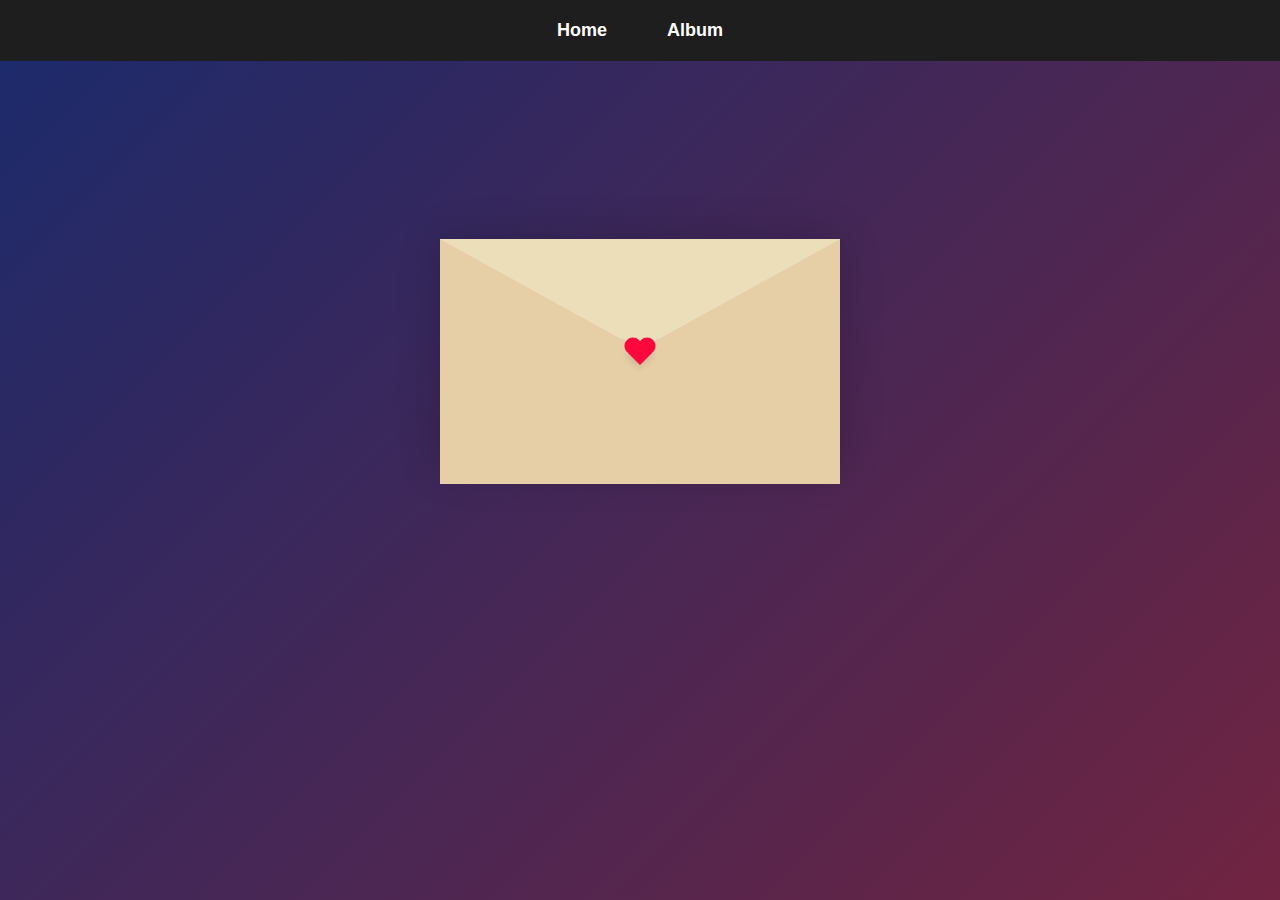
==== index.html @ 399b4ec5 "Add files via upload" ====
<!DOCTYPE html>
<html lang="en">
<head>
    <meta charset="UTF-8">
    <meta http-equiv="X-UA-Compatible" content="IE=edge">
    <meta name="viewport" content="width=device-width, initial-scale=1.0">
    <title>HAPPY BIRTHDAY</title>
    <link rel="stylesheet" href="./style.css">
</head>
<body>
    <!-- Neon Navigation -->
    
    <div class="navbar">
        <a href="index.html">Home</a>
        <a href="album.html">Album</a>
    </div>
    <canvas id="canvas" ></canvas>
    <script>
        window.oncontextmenu = function () { return false; } // Block menu

        var canvas = document.getElementById('canvas'); // Get element by ID canvas
        var ctx = canvas.getContext('2d'); 				// Get concent of canvas 2d graphics
        var frameRate = 60.0;							// Frame rate per second use in loop
        var frameDelay = 1000.0/frameRate;				// Frame Delay per second like latency

        var clientWidth = innerWidth;					// Clients Width of web screen
        var clientHeight = innerHeight;					// Clients height of web screen
        var timer = 0;									// Timer is ticker, how many ticks per round
        var x = 0;										// Mouse x coordinates
        var y = 0;										// Mouse y coordinates

        canvas.width = clientWidth;						// Set canvas width to user width
        canvas.height = clientHeight;					// Set canvas height to user height

        var TimedFirework = 500;						// Repeat Firework every x MS
        var LimiterTicker = 0;							// 
        var fireworks = [];								// Array with starting fireworks
        var particles = [];								// Array with particles
        var typecount = 1;								// Variable to change firework type
        var sparks = [];								// Array for sparkles drops
        var num = 1;									// number of color
        var colorchanger = 0;							// colorchange timer

        // Function to calculate distance = Simple Pythagorean theorem
        function distance(px1, py1, px2, py2) {
            xdis = px1 - px2;
            ydis = py1 - py2;
            return Math.sqrt((xdis*xdis) + (ydis*ydis));
        }

        // My own created function to get angle from point to point
        function getAngle(posx1, posy1, posx2, posy2) {
            if (posx1 == posx2) { if (posy1 > posy2) { return 90; } else { return 270; } }
            if (posy1 == posy2) { if (posy1 > posy2) { return 0; } else { return 180; } }

            var xDist = posx1 - posx2;
            var yDist = posy1 - posy2;

            if (xDist == yDist) { if (posx1 < posx2) { return 225; } else { return 45; } }
            if (-xDist == yDist) { if (posx1 < posx2) { return 135; } else { return 315; } }

            if (posx1 < posx2) {
                return Math.atan2(posy2-posy1, posx2-posx1)*(180/Math.PI) + 180;
            } else {
                return Math.atan2(posy2-posy1, posx2-posx1)*(180/Math.PI) + 180;
            }
        }

        // My function to create random number
        function random(min, max, round) {
            if (round == 'round') {
                return Math.round(Math.random() * (max - min) + min);
            } else {
                return Math.random() * (max - min) + min;
            }
        }

        // Function to choose one of these best colors
        function colors() {
            if (timer > colorchanger) { num = random(0, 7, 'round'); colorchanger = timer + (10); }
            
            switch(num) {
                case 1: return '#ff0000'; break;
                case 2: return '#ffff00'; break;
                case 3: return '#c300ff'; break;
                case 4: return '#0022ff'; break;
                case 5: return '#ff0059'; break;
                case 6: return '#ff00ff'; break;
                case 7: return '#ff6a00'; break;
            }

        }

        // Function to make firework
        createFirework = function() {
            firework = new Firework();

            firework.x = firework.sx = clientWidth/2;
            firework.y = firework.sy = clientHeight;

            firework.color = colors();

            if (x != 0 && y != 0) {
                firework.tx = x;
                firework.ty = y;
                x = y = 0;
            } else {
                firework.tx = random(400, clientWidth-400);
                firework.ty = random(0, clientHeight / 2);
            }

            var angle = getAngle(firework.sx, firework.sy, firework.tx, firework.ty);

            firework.vx = Math.cos(angle * Math.PI/180.0);
            firework.vy = Math.sin(angle * Math.PI/180.0);

            fireworks.push(firework);
        }

        // Function to start Firework
        Firework = function() {

            this.x = 0;
            this.y = 0;
            this.sx = 0;
            this.sy = 0;
            this.tx = 0;
            this.ty = 0;
            this.vx = 0;
            this.vy = 0;
            this.color = 'rgb(217, 35, 35)';
            this.dis = distance(this.sx, this.sy, this.tx, this.ty);
            this.speed = random(800, 1100);
            this.gravity = 1.5;
            this.ms = 0;
            this.s = 0;
            this.del = false;

            this.update = function(ms) {
                this.ms = ms / 1000;

                if (this.s > 2000/ms) {
                    createParticles(typecount, 30, this.x, this.y, this.color);
                    this.del = true;
                } else {
                    this.speed *= 0.98;
                    this.x -= this.vx * this.speed * this.ms;
                    this.y -= this.vy * this.speed * this.ms - this.gravity;
                }

                this.s++;
            }

            this.draw = function() {
                ctx.beginPath();
                ctx.fillStyle = this.color;
                ctx.arc(this.x, this.y, 1, 0, 2*Math.PI);
                ctx.fill();
            }
        }

        // Function to create array particles
        createParticles = function(type, count, pox, poy, color) {
            for (var i = 0; i < count; i++) {
                par = new Particles();
                par.type = type;

                par.color = color;
                par.x = pox;
                par.y = poy;

                var angle = random(0, 360);
                par.vx = Math.cos(angle * Math.PI/180.0);
                par.vy = Math.sin(angle * Math.PI/180.0);

                particles.push(par);
            };
        }

        // Function to make particles
        Particles = function() {

            this.x = 0;
            this.y = 0;
            this.vx = 0;
            this.vy = 0;
            this.speed = random(200, 500);
            this.gravity = 1;
            this.wind = 0;
            this.type = 1;
            this.opacity = 1;
            this.s = 0;
            this.scale = 1;
            this.color = '#FFF';
            this.del = false;

            this.update = function(ms) {
                this.ms = ms / 1000;

                if (this.s > 900/ms) { if (this.opacity - 0.05 < 0) { this.opacity = 0; } else { this.opacity -= 0.05; } }

                if (this.type == 1) {
                    this.speed *= 0.96;
                    this.x -= this.vx * this.speed * this.ms + this.wind;
                    this.y -= this.vy * this.speed * this.ms - this.gravity;
                } else if (this.type == 2) {
                    if (this.s < 800/ms) { this.scale += 0.1; } else { this.scale -= 0.2; }
                    this.speed *= 0.96;
                    this.x -= this.vx * this.speed * this.ms + this.wind;
                    this.y -= this.vy * this.speed * this.ms - this.gravity;
                } else if (this.type == 3) {
                    this.speed *= 0.95;
                    this.x -= this.vx * this.speed * this.ms + this.wind;
                    this.y -= this.vy * this.speed * this.ms;
                } else if (this.type == 4) {
                    this.speed *= 0.96;
                    this.x -= this.vx * this.speed * this.ms + this.wind;
                    this.y -= this.vy * this.speed * this.ms - this.gravity;

                    spark = new Sparkler();
                    spark.x = this.x;
                    spark.y = this.y;
                    spark.vx = Math.cos(random(0, 360, 'round') * (Math.PI/180))*1.05;
                    spark.vy = Math.sin(random(0, 360, 'round') * (Math.PI/180))*1.05;
                    spark.tx = this.x;
                    spark.ty = this.y;
                    spark.color = this.color;
                    spark.limit = random(4, 10, 'round');
                    sparks.push(spark);
                } else {

                }

                this.s++;
            }

            this.draw = function() {
                ctx.save();
                ctx.globalAlpha = this.opacity;
                ctx.fillStyle = this.color;
                ctx.strokeStyle = this.color;

                if (this.type == 1) {
                    ctx.beginPath();
                    ctx.arc(this.x, this.y, 1.5, 0, 2*Math.PI);
                    ctx.fill();
                } else if (this.type == 2) {
                    ctx.translate(this.x, this.y);
                    ctx.scale(this.scale, this.scale);
                    ctx.beginPath();
                    ctx.fillRect(0, 0, 1, 1);
                } else if (this.type == 3) {
                    ctx.beginPath();
                    ctx.moveTo(this.x, this.y);
                    ctx.lineTo(this.x - this.vx * 10, this.y - this.vy * 10);
                    ctx.stroke();
                } else if (this.type == 4) {
                    ctx.beginPath();
                    ctx.arc(this.x, this.y, 1.5, 0, 2*Math.PI);
                    ctx.fill();
                } else {
                    ctx.arc(this.x, this.y, 1, 0, 2*Math.PI);
                    ctx.fill();
                }

                ctx.closePath();
                ctx.restore();
            }
        }

        // Function for sparkler type of firework
        Sparkler = function() {

            this.x = 0;
            this.y = 0;
            this.tx = 0;
            this.ty = 0;
            this.limit = 0;
            this.color = 'red';

            this.update = function() {
                this.tx += this.vx;
                this.ty += this.vy;

                this.limit--;
            }

            this.draw = function() {
                ctx.beginPath();
                ctx.moveTo(this.x, this.y);
                ctx.lineTo(this.tx, this.ty);
                ctx.lineWidth = 1;
                ctx.strokeStyle = this.color;
                ctx.stroke();
                ctx.closePath();
            }
        }

        // Mouse coordinates to fire
        canvas.addEventListener('mousedown', function(evt) {
            evt = evt || window.event;
            var button = evt.which || evt.button;
            if (button == 1) {
                // If button is first (left) on mouse
                x = evt.clientX; y = evt.clientY; createFirework();
            } else { 
            }
        });

        update = function(frame) {

            // text to controll firework
            

            // Every tick clear screen with black rectangle with opacity 0.15
            ctx.globalAlpha = 1;
            ctx.clearRect(0, 0, canvas.width, canvas.height);

            if (timer > LimiterTicker) {
                // Creating array with starting Firework
                createFirework();

                LimiterTicker = timer + (TimedFirework / frame);
            }

            var i = fireworks.length;
            while(i--) {
                // Progress starting Fireworks
                if (fireworks[i].del == true) { fireworks.splice(i, 1); } else {
                    fireworks[i].update(frame);
                    fireworks[i].draw();
                }
            }

            var i = particles.length;
            while(i--) {
                // Progress particles
                if (particles[i].opacity == 0) { particles.splice(i, 1); } else {
                    particles[i].update(frame);
                    particles[i].draw();
                }
            }

            var i = sparks.length;
            while(i--) {
                // Progress sparks
                if (sparks[i].limit < 0) { sparks.splice(i, 1); } else {
                    sparks[i].update(frame);
                    sparks[i].draw();
                }
            }

            timer++;
        }

        var main = setInterval(function() { update(frameDelay); }, frameDelay);
    </script>

    <div class="container">
        <div class="envelope-wrapper">
            <div class="envelope">
                <div class="letter">
                    <div class="text">
                        <strong>Chúc mừng sinh nhật vợ iuuuuu dấu!!!</strong>
                        <p>
                            <span class="indent">Roses are red,</span><br>
                            <span class="indent"> Violets are blue,</span><br>
                            <span class="indent"> Sugar is sweet,</span><br>
                            <span class="indent"> And so are you!</span><br>
                            Cảm ơn chị đã đến với cuộc đời em,<br>
                            Chúc chị luôn vui vẻ, hạnh phúc, yêu thương và ở bên NH suốt đời. Bé yêuuuuuuuuuuuu chị nhìuu lắm lắmmm!!!
                        </p>
                    </div>
                </div>
            </div>
            <div class="heart"></div>
        </div>
    </div>
    <script>
        var canvas = document.getElementById('canvas');
        const envelope = document.querySelector('.container');
        //const canvas = document.querySelector('canvas');
        envelope.addEventListener('click', () => {
            
            envelope.classList.toggle('flap');
            canvas.style.display = 'inline';
        });
    </script>
    <audio id="player" autoplay loop>
        <source src="./music/music.mp3" type="audio/mp3" />
    </audio>
    
</body>
</html>
---- style.css ----
:root{
  --primary: #ffedfc;
  --bg-color: rgb(151, 26, 26);
  --bg-envelope-color: #f5edd1;
  --envelope-tab: #ecdeb8;
  --envelope-cover: #e6cfa7;
  --shadow-color: rgba(0, 0, 0, 0.2);
  --txt-color: #444;
  --heart-color: rgb(252, 8, 61);
}
body{
  font-family: "sans-serif", "sans-serif", sans-serif;
  margin: 0;
  padding: 0;
  box-sizing: border-box;
  background: linear-gradient(135deg, #1a2a6c, #b21f1f, #fdbb2d);
  background-size: 400% 400%;
  display: absolute;
  align-items: center;
  justify-content: center;
  
}
.container {
  position: relative;
  height: 65vh;
  display: grid;
  place-items: center;
  transition: transform 0.5s ease-in-out 1s;
}
.container > .envelope-wrapper {
  background: var(--bg-envelope-color);
  box-shadow: 0 0 40px var(--shadow-color);
  
  
}
.envelope-wrapper > .envelope {
  position: relative;
  width: 400px;
  height: 230px;
  
}
.envelope-wrapper > .envelope::before {
  content: "";
  position: absolute;
  top: 0;
  z-index: 2;
  border-top: 110px solid var(--envelope-tab);
  border-right: 200px solid transparent;
  border-left: 200px solid transparent;
  transform-origin: top;
  transition: all 0.5s ease-in-out 0.7s;
}
.envelope-wrapper > .envelope::after {
  content: "";
  position: absolute;
  z-index: 2;
  width: 0px;
  height: 0px;
  border-top: 110px solid transparent;
  border-right: 200px solid var(--envelope-cover);
  border-bottom: 135px solid var(--envelope-cover);
  border-left: 200px solid var(--envelope-cover);
  transition: all 0.5s ease-in-out 0.7s;
}
.envelope > .letter {
  position: absolute;
  right: 20%;
  bottom: 0;
  width: 55%;
  height: 80%;
  background: var(--primary);
  text-align: center;
  transition: all 1s ease-in-out;
  box-shadow: 0 0 5px var(--shadow-color);
  padding: 20px 10px;
  
}

.envelope > .letter > .text {
  font-family: "Times New Roman", Times, serif;
  color: var(--txt-color);
  text-align: left;
  font-size: 9px;
}
.heart {
  position: absolute;
  top:49%;
  left: 50%;
  width: 17px;
  height: 17px;
  background: var(--heart-color);
  z-index: 5;
  transform: translate(-50%, -20%) rotate(45deg);
  transition: transform 0.5s ease-in-out 1s;
  box-shadow: 0 1px 8px var(--shadow-color);
  cursor: pointer;
}

.heart:before, 
.heart:after {
  content: "";
  position: absolute;
  width: 17px;
  height: 17px;
  background-color: var(--heart-color);
  border-radius: 50%;
  z-index: 5;
}
.heart:before {
  top: -10.5px;
}
.heart:after {
  right: 10.5px;
}
.flap{
  transform: translateY(450px); 
  transition: all 0.8s ease-in-out 1s;
}
.flap >.envelope-wrapper >.envelope:before {
  transform: rotateX(180deg);
  z-index: 0;
  
}
.flap>.envelope-wrapper > .envelope > .letter {
  bottom: 440px;
  transform: scale(1.8);
  transition-delay: 1s;
  
}
.flap >.envelope-wrapper> .heart {
  transform: rotate(90deg);
  transition-delay: 0.4s;
  z-index: 5; 
}
.navbar {
  display: flex;
  justify-content: center;
  background-color: #1e1e1e;
  padding: 10px;
}

.navbar a {
  text-decoration: none;
  color: #ffffff;
  padding: 10px 20px;
  margin: 0 10px;
  font-size: 18px;
  font-weight: bold;
  border-radius: 5px;
  position: relative;
  z-index: 1;
  transition: color 0.4s ease;
}

.navbar a:before {
  content: '';
  position: absolute;
  top: 0;
  left: 0;
  right: 0;
  bottom: 0;
  border-radius: 5px;
  background: linear-gradient(45deg, #ff006a, #ff00ff, #ff006a);
  z-index: -1;
  transition: opacity 0.3s ease, transform 0.3s ease;
  opacity: 0;
  transform: scale(0.9);
}

.navbar a:hover:before {
  opacity: 1;
  transform: scale(1);
}

.navbar a:hover {
  color: #560000;
}
.gallery {
  display: flex;
  flex-wrap: wrap;
  justify-content: center;
  gap: 60px;
  padding: 60px 30px;
}

/* .gallery img {
  width: 250px;
  height: 350px;
  object-fit: cover;
  border-radius: 10px;
  transition: transform 0.3s ease;
  cursor: pointer;
} */
.normal-img{
  width: 250px;
  height: 350px;
  object-fit: cover;
  border-radius: 10px;
  transition: transform 0.3s ease;
  cursor: pointer;
}
.special-img {
  width: 500px; /* New width */
  height: 350px; /* New height */
  object-fit: cover;
  border-radius: 10px;
  transition: transform 0.3s ease;
  cursor: pointer;
}
.gallery img:hover {
  transform: scale(1.1);
}
canvas { position: absolute;display:none; z-index:2; width:1000px;}
strong {
  color: #e80000;
}
.indent{
  padding-left: 80px;
  line-height: 1.8;
}
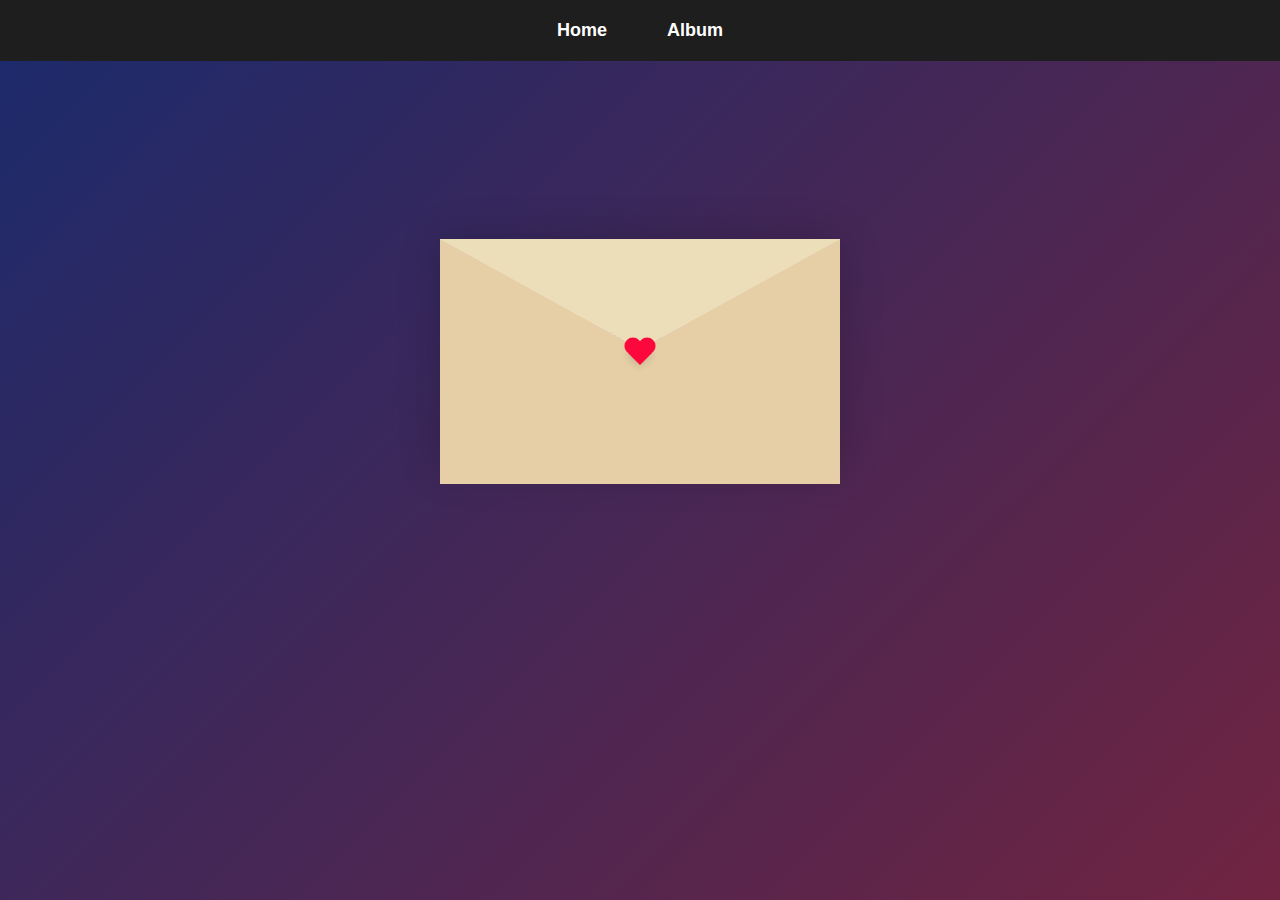
==== commit 8d5f61cf: "Update index.html" ====
--- a/index.html
+++ b/index.html
@@ -8,6 +8,9 @@
     <link rel="stylesheet" href="./style.css">
 </head>
 <body>
+    <audio id="player" autoplay loop>
+        <source src="./music/music.mp3" type="audio/mp3" />
+    </audio>
     <!-- Neon Navigation -->
     
     <div class="navbar">
@@ -368,10 +371,12 @@
                             <span class="indent"> Sugar is sweet,</span><br>
                             <span class="indent"> And so are you!</span><br>
                             Cảm ơn chị đã đến với cuộc đời em,<br>
-                            Chúc chị luôn vui vẻ, hạnh phúc, yêu thương và ở bên NH suốt đời. Bé yêuuuuuuuuuuuu chị nhìuu lắm lắmmm!!!
+                            Chúc chị luôn vui vẻ, hạnh phúc, yêu thương và ở bên NH suốt đời. Bé yêuuuuuuuuuuuu chị nhìuu lắm lắmmm!!!!
                         </p>
                     </div>
+                    <img src="12.jpg" alt="Image 9" class="letter_img" >
                 </div>
+                
             </div>
             <div class="heart"></div>
         </div>
@@ -386,9 +391,6 @@
             canvas.style.display = 'inline';
         });
     </script>
-    <audio id="player" autoplay loop>
-        <source src="./music/music.mp3" type="audio/mp3" />
-    </audio>
     
 </body>
 </html>
--- a/style.css
+++ b/style.css
@@ -73,6 +73,7 @@
   transition: all 1s ease-in-out;
   box-shadow: 0 0 5px var(--shadow-color);
   padding: 20px 10px;
+  align-items: center;
   
 }
 
@@ -216,5 +217,12 @@
 }
 .indent{
   padding-left: 80px;
-  line-height: 1.8;
-}
+  line-height: 1.3;
+}
+.letter_img{
+  margin-left: -270px;
+  margin-top: -320px;
+  position: relative;
+  
+  scale: 0.12;
+}
